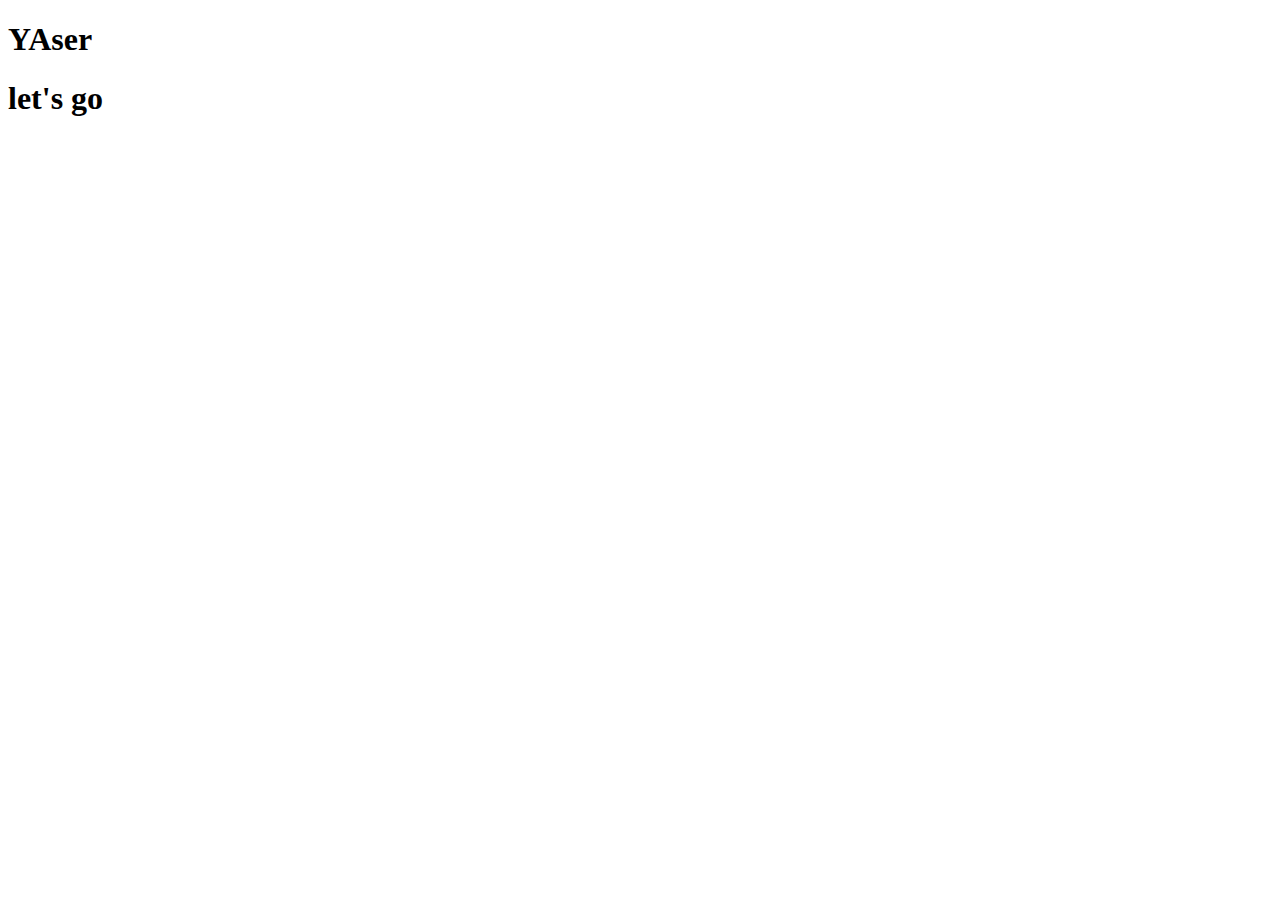
==== index.html @ 4543f899 "Merge pull request #4 from Skyseras/first" ====
<!DOCTYPE html>
<html lang="en">

<head>
    <link rel="stylesheet" href="normalize.css">
    <link rel="stylesheet" href="style.css">
    <meta charset="UTF-8">
    <meta http-equiv="X-UA-Compatible" content="IE=edge">
    <meta name="viewport" content="width=device-width, initial-scale=1.0">
    <title>YouMeal</title>
</head>

<body>
    <!--///////////////////////////////////////////HEADER//////////////////////////////////////////////////-->
    <header>
        <h1>YAser</h1>

    </header>
    <!--///////////////////////////////////////////MAIN//////////////////////////////////////////////////-->
    <main>

    </main>
    <!--///////////////////////////////////////////FOOTER//////////////////////////////////////////////////-->
    <footer>
        <h1>let's go</h1>
    </footer>
</body>

</html>
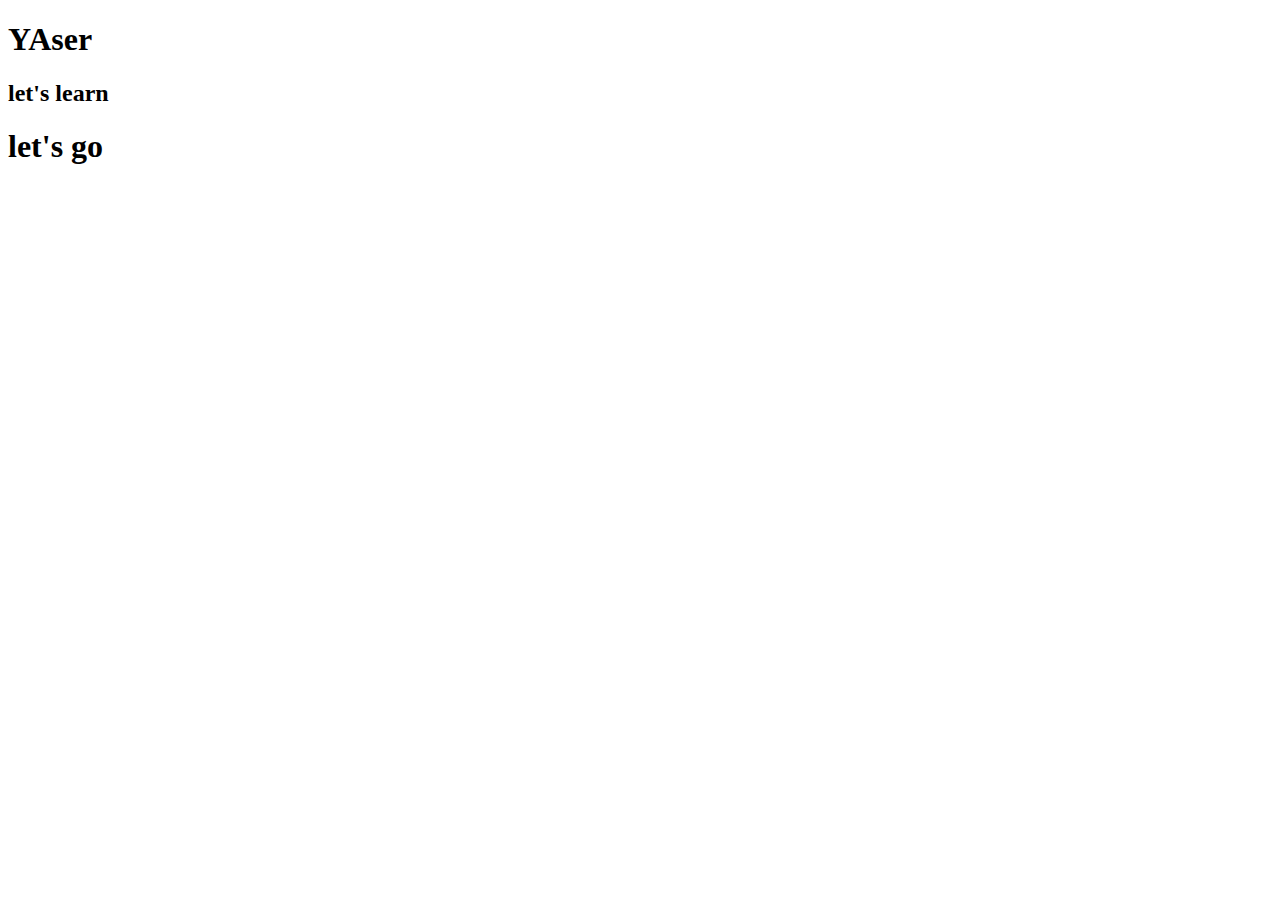
==== commit 1379103f: "Merge pull request #5 from Skyseras/yasser" ====
--- a/index.html
+++ b/index.html
@@ -14,7 +14,7 @@
     <!--///////////////////////////////////////////HEADER//////////////////////////////////////////////////-->
     <header>
         <h1>YAser</h1>
-
+        <h2>let's learn</h2>
     </header>
     <!--///////////////////////////////////////////MAIN//////////////////////////////////////////////////-->
     <main>
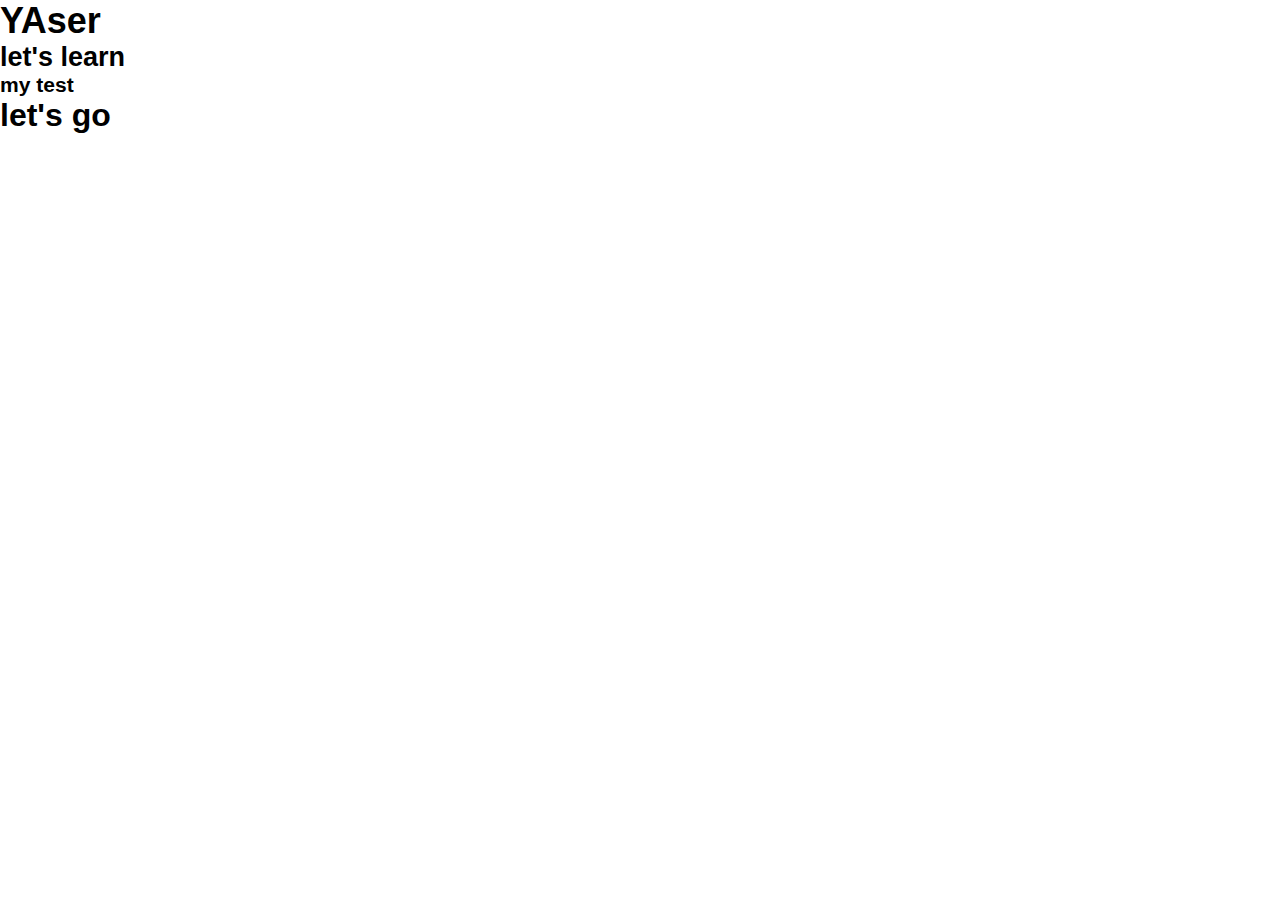
==== commit 058a9b91: "yes" ====
--- a/index.html
+++ b/index.html
@@ -15,6 +15,7 @@
     <header>
         <h1>YAser</h1>
         <h2>let's learn</h2>
+        <h3>my test</h3>
     </header>
     <!--///////////////////////////////////////////MAIN//////////////////////////////////////////////////-->
     <main>
--- a/style.css
+++ b/style.css
@@ -0,0 +1,12 @@
+*{
+    margin: 0;
+    padding: 0;
+    list-style: none;
+    text-decoration: none;
+    font-family: 'Poppins', sans-serif;
+    box-sizing: border-box;
+}
+
+header {
+    font-size: large;
+}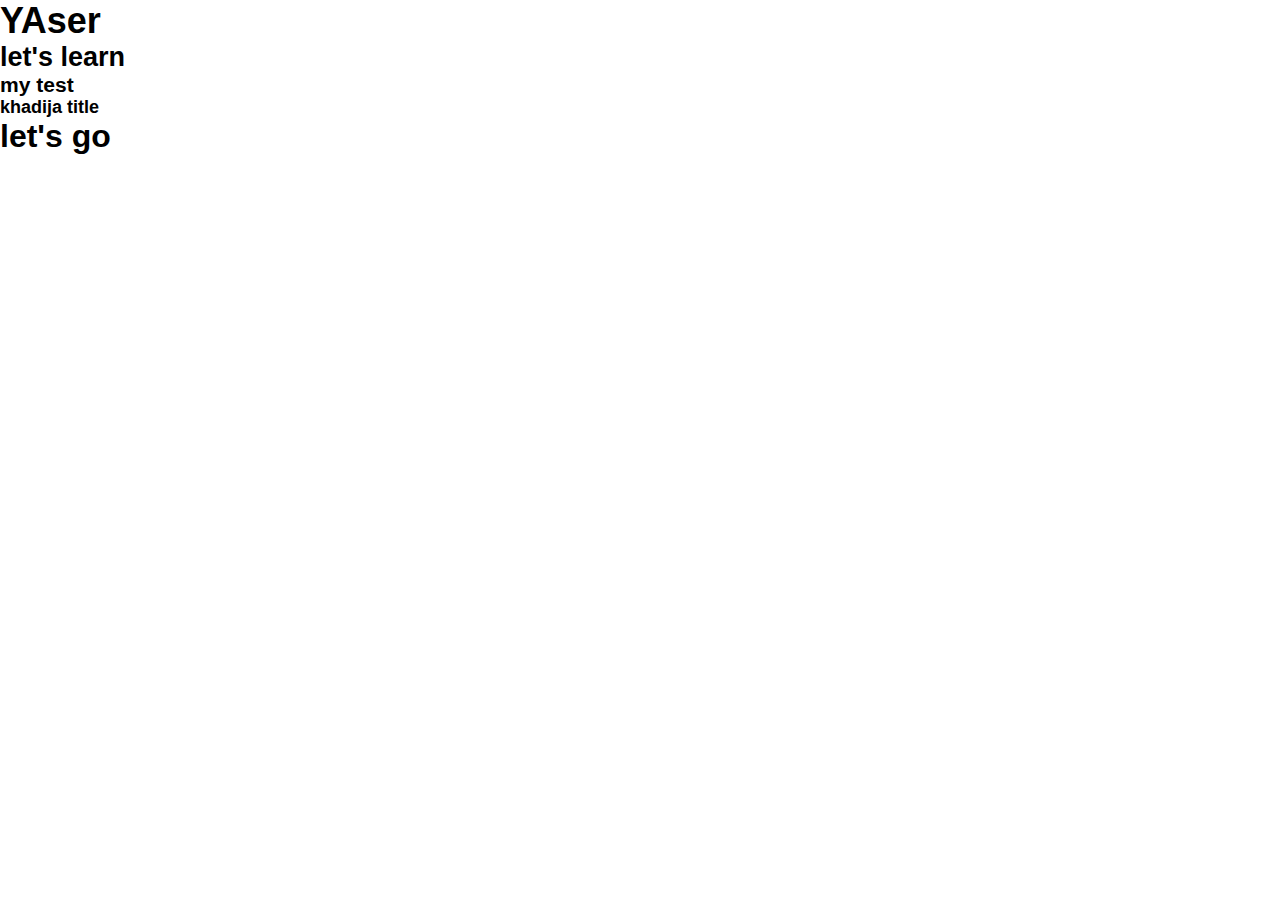
==== commit fe72bcc8: "Merge pull request #7 from Skyseras/newkhadija" ====
--- a/index.html
+++ b/index.html
@@ -16,6 +16,7 @@
         <h1>YAser</h1>
         <h2>let's learn</h2>
         <h3>my test</h3>
+        <h4>khadija title</h4>
     </header>
     <!--///////////////////////////////////////////MAIN//////////////////////////////////////////////////-->
     <main>
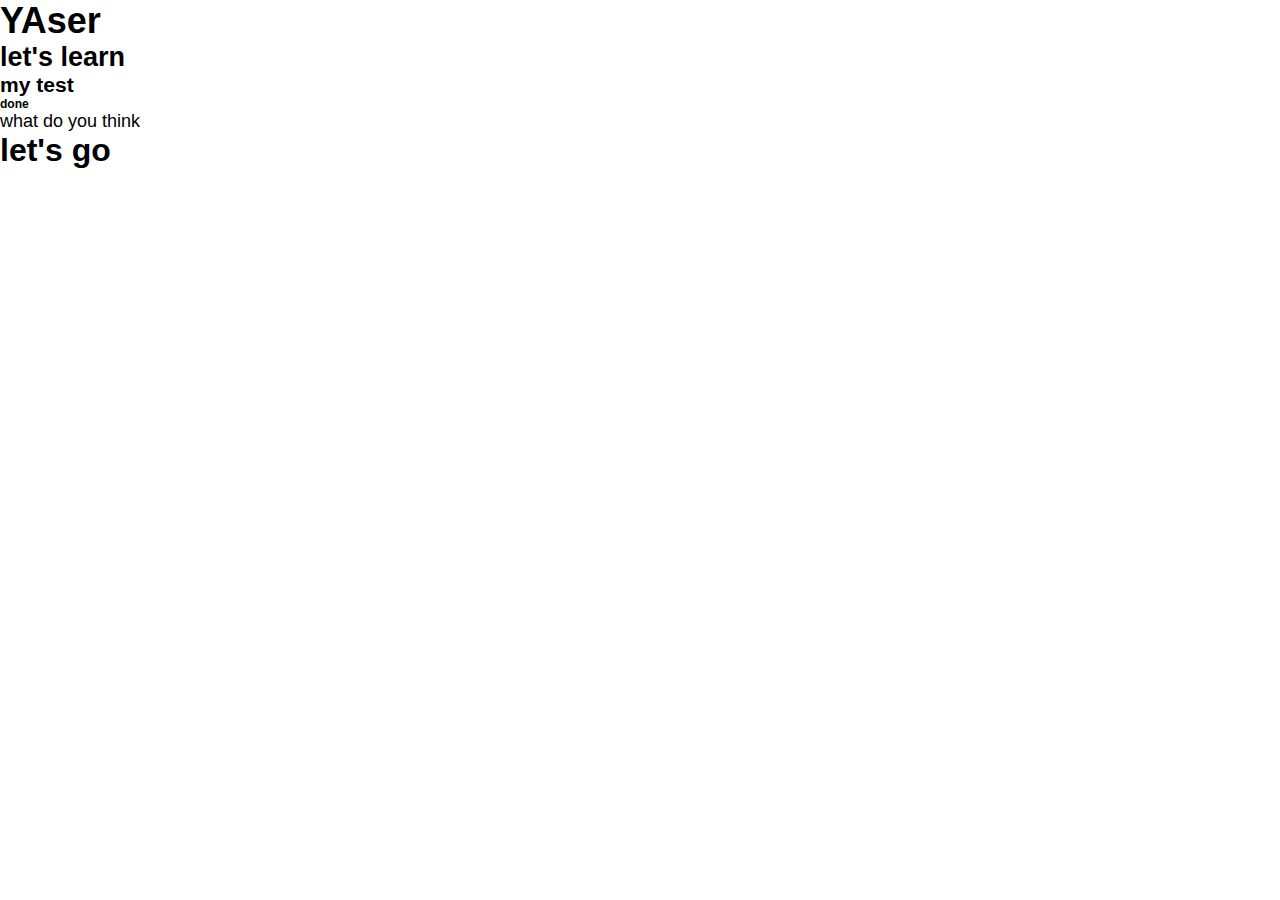
==== commit b49004b4: "done ajouter p" ====
--- a/index.html
+++ b/index.html
@@ -16,7 +16,8 @@
         <h1>YAser</h1>
         <h2>let's learn</h2>
         <h3>my test</h3>
-        <h4>khadija title</h4>
+        <h6>done</h6>
+        <p>what do you think</p>
     </header>
     <!--///////////////////////////////////////////MAIN//////////////////////////////////////////////////-->
     <main>
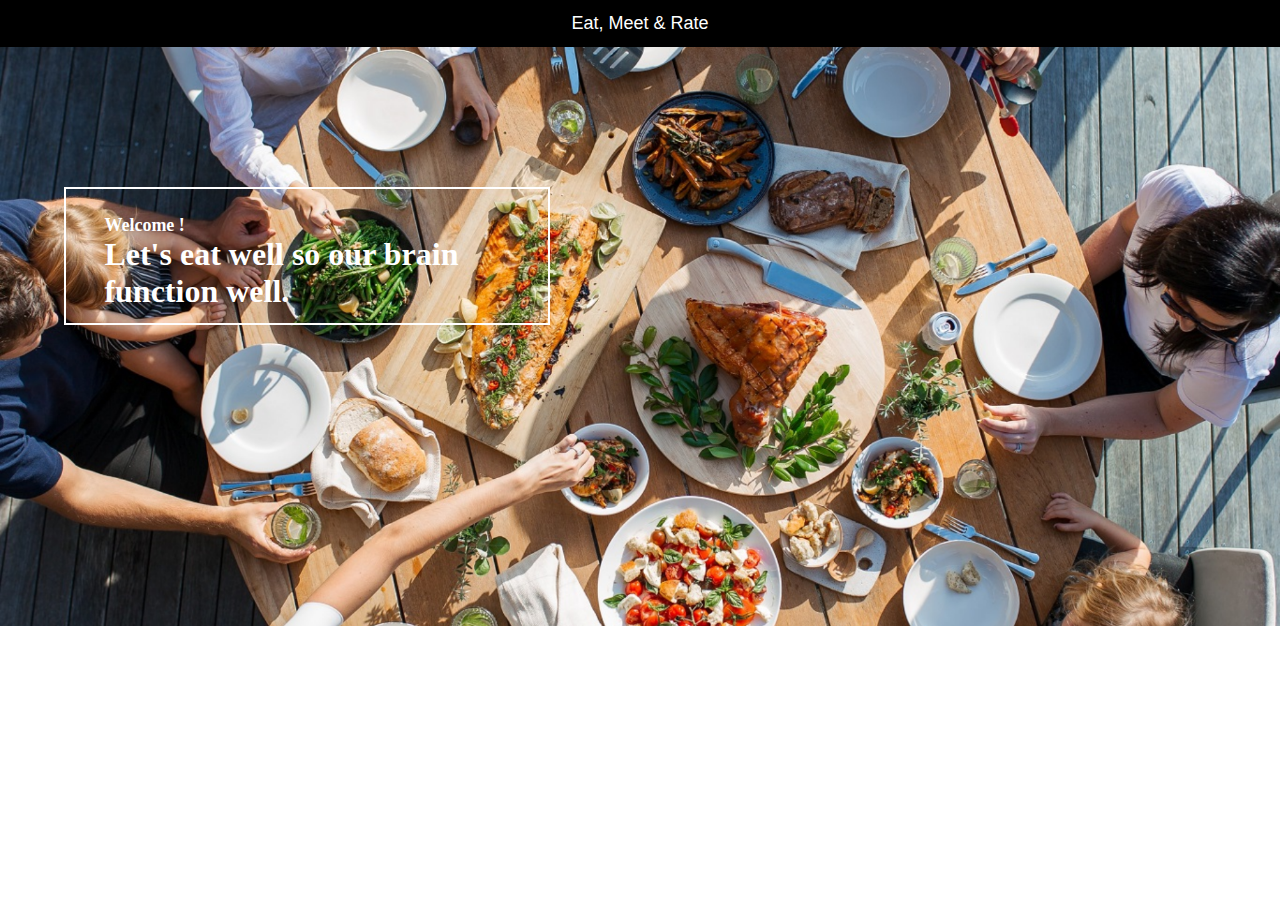
==== commit 9ae52d2b: "page home 70%" ====
--- a/index.html
+++ b/index.html
@@ -2,22 +2,29 @@
 <html lang="en">
 
 <head>
-    <link rel="stylesheet" href="normalize.css">
-    <link rel="stylesheet" href="style.css">
     <meta charset="UTF-8">
     <meta http-equiv="X-UA-Compatible" content="IE=edge">
     <meta name="viewport" content="width=device-width, initial-scale=1.0">
+    <meta name="descriptopn" content="site web de restaurant YOUCODE">
+    <link rel="stylesheet" href="normalize.css">
+    <link rel="stylesheet" href="style.css">
     <title>YouMeal</title>
 </head>
 
 <body>
     <!--///////////////////////////////////////////HEADER//////////////////////////////////////////////////-->
     <header>
-        <h1>YAser</h1>
-        <h2>let's learn</h2>
-        <h3>my test</h3>
-        <h6>done</h6>
-        <p>what do you think</p>
+        <div class="main_1">
+            <div class="header">
+                <p>Eat, Meet & Rate</p>
+            </div>
+            <div class="image_main_1">
+                <img src="img/Home.png" alt="picture for home page">
+            </div>
+            <div class="title">
+                <h1><span>Welcome !</span>Let's eat well so our brain function well.</h1>
+            </div>
+        </div>
     </header>
     <!--///////////////////////////////////////////MAIN//////////////////////////////////////////////////-->
     <main>
@@ -25,7 +32,7 @@
     </main>
     <!--///////////////////////////////////////////FOOTER//////////////////////////////////////////////////-->
     <footer>
-        <h1>let's go</h1>
+        
     </footer>
 </body>
 
--- a/style.css
+++ b/style.css
@@ -6,7 +6,41 @@
     font-family: 'Poppins', sans-serif;
     box-sizing: border-box;
 }
+header .main_1 .header{
+    background-color: black;
+    padding: 1%;
+}
+header .main_1 .header p{
+    color: white;
+    font-size: large;
+    text-align: center;
+}
+head .main_1 .image_main_1{
+    width: 100%;
+}
+header .main_1 .image_main_1 img{
+    width: 100%;
+    position: absolute;
+}
+header .main_1 .title{
+    padding: 2% 3% 1% 3%;
+    width: 38%;
+    max-height: 180px;
+    position: relative;
+    margin-top: 11%;
+    left: 5%;
+    border: 2px solid rgb(255, 255, 255);
+}
+header .main_1 .title span{
+    box-sizing: border-box;
+    display: block;
+    font-size: large;
+    font-family: Arial Rounded MT ;
+}
+header .main_1 .title h1{
+    box-sizing: border-box;
+    width: 90%;
+    color: white;
+    font-family: Arial Rounded MT ;
+}
 
-header {
-    font-size: large;
-}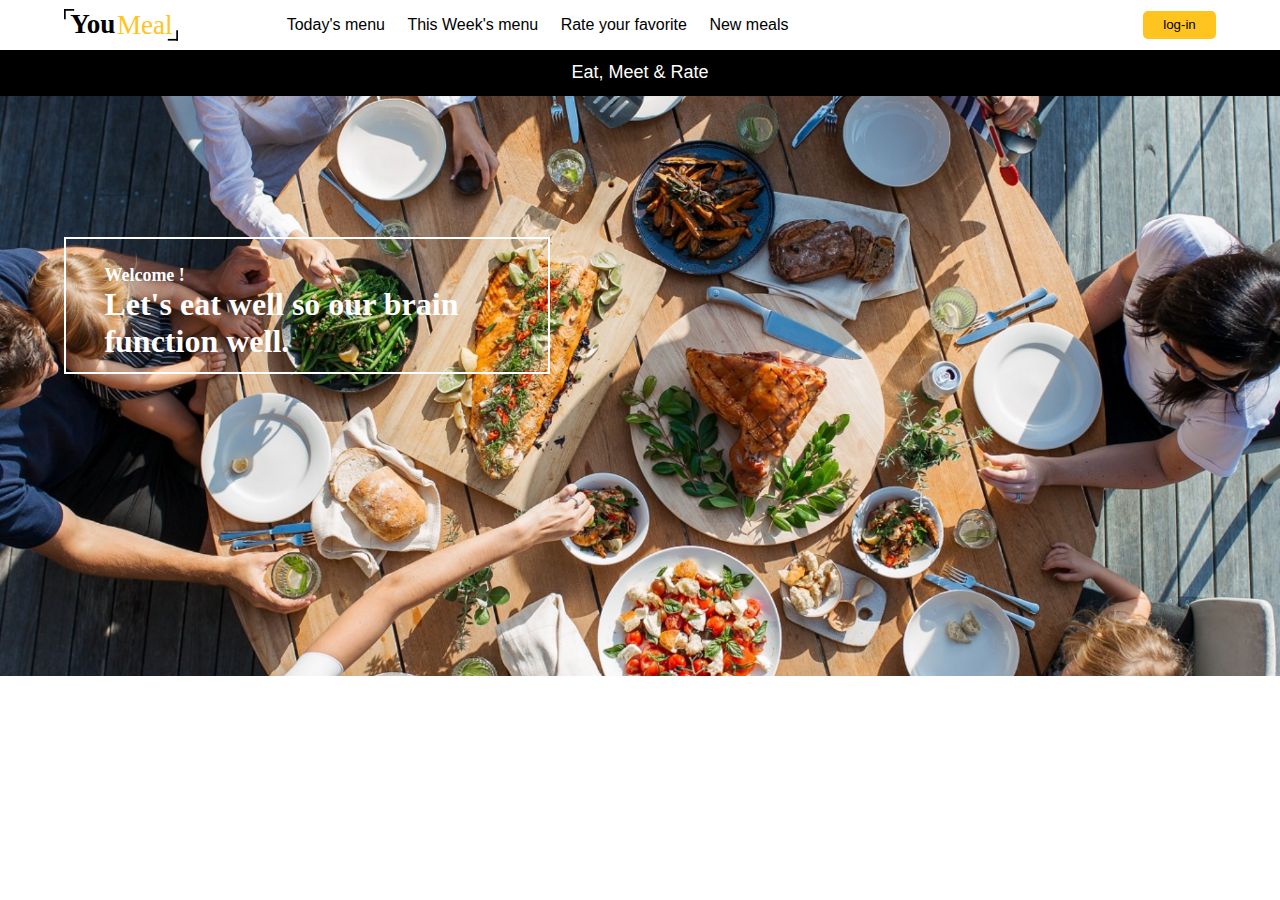
==== commit 82328c3b: "merge header" ====
--- a/index.html
+++ b/index.html
@@ -8,14 +8,50 @@
     <meta name="descriptopn" content="site web de restaurant YOUCODE">
     <link rel="stylesheet" href="normalize.css">
     <link rel="stylesheet" href="style.css">
+    <link rel="stylesheet" href="css/font-awesome.min.css">
     <title>YouMeal</title>
 </head>
 
 <body>
     <!--///////////////////////////////////////////HEADER//////////////////////////////////////////////////-->
     <header>
+        <img src="images/icon.svg" alt="photo" class="logo">
+        <input type="checkbox" id="check">
+        <nav class="liste-header">
+            <img src="./images/icon-responsive.svg" alt="" class="logo-menu">
+            <a href="#">Today's menu</a>
+            <a href="#">This Week's menu</a>
+            <a href="#">Rate your favorite</a>
+            <a href="#">New meals</a>
+            <ul>
+                <li>Eat, Meet & Rate</li>
+            </ul>
+        </nav>
+        <label for="check" class="icon">&#9776;</label>
+        <nav class="button-login">
+            <button>log-in</button>
+        </nav>
+        <div class="profile-generale">
+            <input type="checkbox" id="toggel">
+            <nav class="profile">
+                <img src="./images/icon-responsive.svg" alt="" class="logo-menu">
+                <h4>Welcome back!</h4>
+                <h3>full name</h3>
+                <img src="images/profiledit.svg" class="your-profile" alt="">
+                <a href="#" target="_blank">Edit profile picture</a>
+                <a href="#" target="_blank">Edit profile</a>
+                <a href="#">déconnexion</a>
+                <ul>
+                    <li>Eat, Meet & Rate</li>
+                    <span>Its time to rate our app!</span>
+                </ul>
+            </nav>
+            <label for="toggel"></label>
+        </div>
+    </header>
+    <section>
         <div class="main_1">
-            <div class="header">
+            <div class="headers">
                 <p>Eat, Meet & Rate</p>
             </div>
             <div class="image_main_1">
@@ -25,14 +61,14 @@
                 <h1><span>Welcome !</span>Let's eat well so our brain function well.</h1>
             </div>
         </div>
-    </header>
+    </section>
     <!--///////////////////////////////////////////MAIN//////////////////////////////////////////////////-->
     <main>
 
     </main>
     <!--///////////////////////////////////////////FOOTER//////////////////////////////////////////////////-->
     <footer>
-        
+
     </footer>
 </body>
 
--- a/style.css
+++ b/style.css
@@ -1,4 +1,4 @@
-*{
+* {
     margin: 0;
     padding: 0;
     list-style: none;
@@ -6,23 +6,97 @@
     font-family: 'Poppins', sans-serif;
     box-sizing: border-box;
 }
-header .main_1 .header{
+
+.logo-menu {
+    display: none;
+}
+
+header {
+    width: 90%;
+    margin: 8px auto;
+    display: flex;
+    align-items: center;
+    justify-content: space-between;
+    position: relative;
+    z-index: 1;
+}
+
+header .logo {
+    width: 10%;
+}
+
+header .liste-header {
+    margin-right: 23%;
+}
+
+header .liste-header a {
+    color: black;
+    text-decoration: none;
+    padding-left: 18px;
+}
+
+header .liste-header ul {
+    display: none;
+}
+
+header .button-login button {
+    width: 73px;
+    height: 28px;
+    background-color: #FFC420;
+    border: none;
+    border-radius: 5px;
+}
+
+header label {
+    font-size: 34px;
+    cursor: pointer;
+    display: none;
+}
+
+header input {
+    display: none;
+}
+
+header .profile-generale {
+    display: none;
+}
+
+.profile-generale .profile {
+    display: none;
+}
+
+.profile-generale .profile a {
+    text-decoration: none;
+    color: #000;
+    margin-top: 35px;
+}
+
+header .profile-generale label::before {
+    content: "\f2be";
+    font-family: "FontAwesome";
+}
+
+section .main_1 .headers {
     background-color: black;
     padding: 1%;
 }
-header .main_1 .header p{
+
+section .main_1 .headers p {
     color: white;
     font-size: large;
     text-align: center;
 }
-head .main_1 .image_main_1{
+
+section .main_1 .image_main_1 {
     width: 100%;
 }
-header .main_1 .image_main_1 img{
+
+section .main_1 .image_main_1 img {
     width: 100%;
     position: absolute;
 }
-header .main_1 .title{
+
+section .main_1 .title {
     padding: 2% 3% 1% 3%;
     width: 38%;
     max-height: 180px;
@@ -31,16 +105,94 @@
     left: 5%;
     border: 2px solid rgb(255, 255, 255);
 }
-header .main_1 .title span{
+
+section .main_1 .title span {
     box-sizing: border-box;
     display: block;
     font-size: large;
-    font-family: Arial Rounded MT ;
+    font-family: Arial Rounded MT;
 }
-header .main_1 .title h1{
+
+section .main_1 .title h1 {
     box-sizing: border-box;
     width: 90%;
     color: white;
-    font-family: Arial Rounded MT ;
+    font-family: Arial Rounded MT;
 }
 
+@media (max-width: 992px) {
+    header .profile-generale {
+        display: block;
+    }
+    .logo-menu {
+        display: block;
+        width: 43%;
+        margin: 120px 0px 30px 30px;
+    }
+    header label {
+        display: block;
+    }
+    header .logo {
+        display: none;
+    }
+    header .liste-header {
+        position: fixed;
+        top: 1px;
+        left: -485px;
+        height: 751px;
+        width: 49%;
+        background-color: #FFC420;
+        border-radius: 10px;
+        gap: 46px;
+        display: flex;
+        flex-direction: column;
+        z-index: -1;
+    }
+    header #check:checked+.liste-header {
+        left: 0px;
+        transition: 0.8s;
+    }
+    header .liste-header ul {
+        display: block;
+        color: white;
+        position: absolute;
+        bottom: 72px;
+        right: 32px;
+        list-style: none;
+        font-size: 20px;
+    }
+    header .button-login {
+        display: none;
+    }
+    header .profile-generale .profile {
+        position: fixed;
+        top: -779px;
+        left: 55%;
+        width: 50%;
+        height: 762px;
+        display: flex;
+        flex-direction: column;
+        align-items: center;
+        background-color: #FFC420;
+        border-radius: 10px;
+        z-index: -1;
+    }
+    header .profile-generale #toggel:checked+.profile {
+        top: 0px;
+        transition: 0.8s;
+    }
+    header div .your-profile {
+        width: 39%;
+        margin-top: 26px;
+    }
+    header div nav ul {
+        position: absolute;
+        bottom: 33px;
+        color: white;
+        text-align: center;
+        font-size: 20px;
+    }
+    header div nav ul span {
+        color: black;
+    }
+}